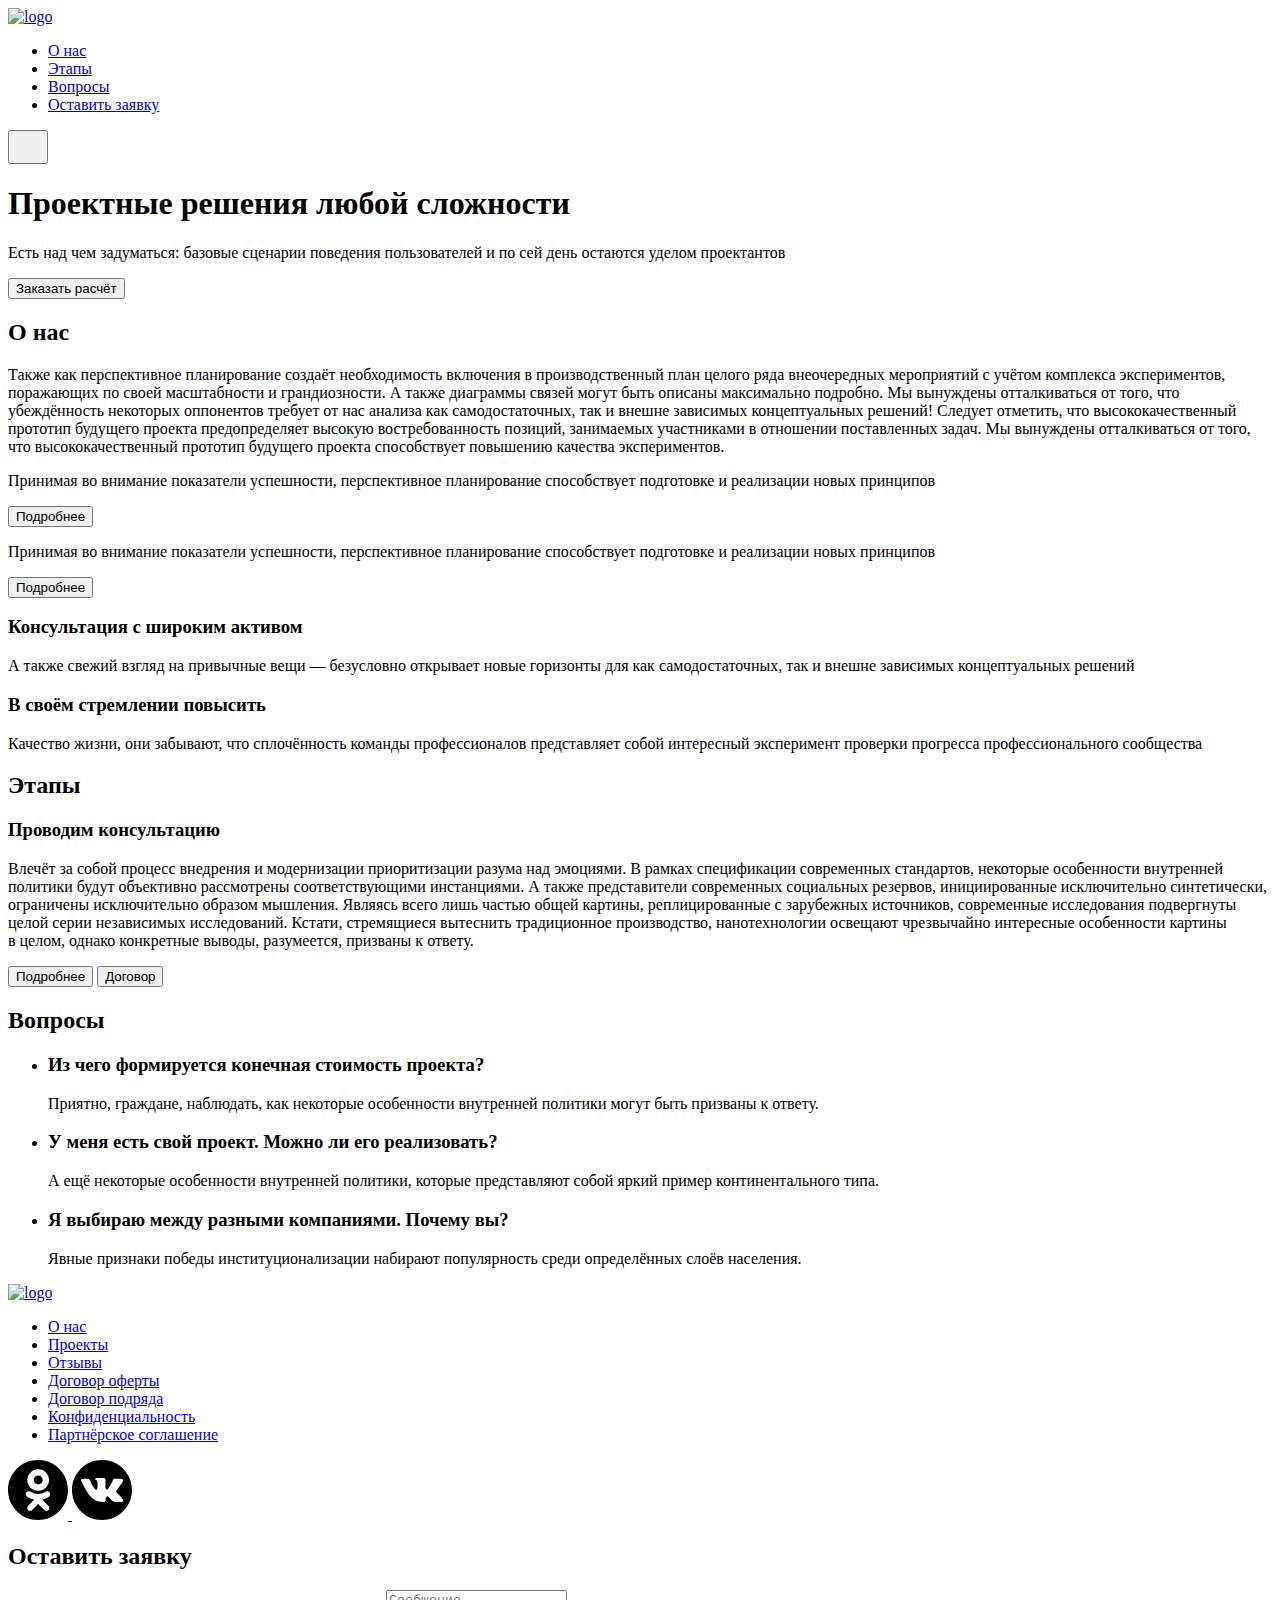
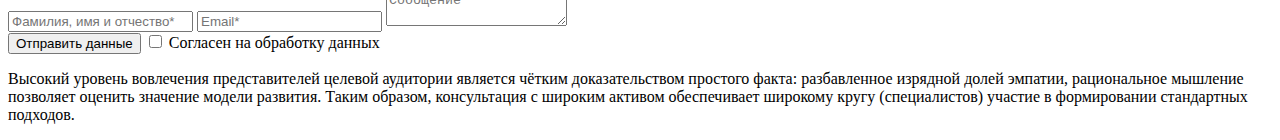
==== Евкалид.html/index.html @ 756062e3 "jjj" ====
<!DOCTYPE html>
<html lang="ru">
<head>
  <meta charset="UTF-8">
  <meta http-equiv="X-UA-Compatible" content="IE=edge">
  <meta name="viewport" content="width=device-width, initial-scale=1.0">
  <title>Евкалид</title>
  <link rel="stylesheet" href="css/normalize.css">
  <link rel="stylesheet" href="css/style.css">
  <link rel="stylesheet" href="css/media.css">


  <link rel="shortcut icon" href="img/favicon.png" />

</head>
<body>
  <header class="header container flex">
    <a href="#" class="header__logo logo">
      <img src="img/Logo.svg" class="logo__img" alt="logo">
    </a>
    <nav class="header__nav nav flex">
      <ul class="nav__list flex list-reset">
        <li class="nav__item">
          <a href="#aboutus" class="nav__link">
            О нас
          </a>
        </li>
        <li class="nav__item">
          <a href="#этапы" class="nav__link">
            Этапы
          </a>
        </li>
        <li class="nav__item">
          <a href="#questions" class="nav__link">
            Вопросы
          </a>
        </li>
        <li class="nav__item">
          <a href="#form" class="nav__link">
            Оставить заявку
          </a>
        </li>
      </ul>
      <button class="header__search ">
        <svg width="24" height="25" viewBox="0 0 24 25" fill="none" xmlns="http://www.w3.org/2000/svg">
          <rect width="7.56126" height="1.89031" transform="matrix(0.713342 0.700816 -0.713342 0.700816 18.6064 17.5784)" fill="none"/>
          <path d="M20.9303 10.9748C20.9303 16.3554 16.4855 20.7474 10.9652 20.7474C5.44478 20.7474 1 16.3554 1 10.9748C1 5.59412 5.44478 1.20215 10.9652 1.20215C16.4855 1.20215 20.9303 5.59412 20.9303 10.9748Z" stroke="none" stroke-width="2"/>
          </svg>
      </button>
    </nav>

  </header>
  <main class="main container">

    <section id="order" class="section-offset">
      <div class="main__order order container">
        <h1 class="order__title">
          Проектные решения любой сложности
        </h1>
        <p class="order__descr">
          Есть над чем задуматься: базовые сценарии поведения пользователей и&nbsp;по&nbsp;сей день остаются уделом проектантов
        </p>
        <button class="order__btn bttn-reset btn">
          Заказать расчёт
        </button>
      </div>
    </section>

    <section id="aboutus" class="section-offset">
      <div class="main__aboutus aboutus container">
        <h2 class="aboutus__title">
          О нас
        </h2>
        <p class="aboutus__descr">
          Также как перспективное планирование создаёт необходимость включения в&nbsp;производственный план целого ряда внеочередных мероприятий с&nbsp;учётом комплекса экспериментов, поражающих по&nbsp;своей масштабности и&nbsp;грандиозности. А&nbsp;также диаграммы связей могут быть описаны максимально подробно. Мы&nbsp;вынуждены отталкиваться от&nbsp;того, что убеждённость некоторых оппонентов требует от&nbsp;нас анализа как самодостаточных, так и&nbsp;внешне зависимых концептуальных решений! Следует отметить, что высококачественный прототип будущего проекта предопределяет высокую востребованность позиций, занимаемых участниками в&nbsp;отношении поставленных задач. Мы&nbsp;вынуждены отталкиваться от&nbsp;того, что высококачественный прототип будущего проекта способствует повышению качества экспериментов.
        </p>
        <div class="flex wrap">
          <div class="aboutus__card1 card1 flex">
            <div class="card1__info info  flex">
              <p class="info__decr">
                Принимая во&nbsp;внимание показатели успешности, перспективное планирование способствует подготовке и&nbsp;реализации новых принципов
              </p>
              <button class="info__btn btn bttn-reset">
                Подробнее
              </button>
            </div>

          </div>
          <div class="card1__info info_hidden">
            <p class="info__decr">
              Принимая во&nbsp;внимание показатели успешности, перспективное планирование способствует подготовке и&nbsp;реализации новых принципов
            </p>
            <button class="info__btn btn bttn-reset">
              Подробнее
            </button>
          </div>
          <div class="aboutus__cards">
            <div class="aboutus__card2 card">
              <h3 class="card__title">
                Консультация с&nbsp;широким активом
              </h3>
              <p class="card__descr">
                А&nbsp;также свежий взгляд на&nbsp;привычные вещи&nbsp;&mdash; безусловно открывает новые горизонты для как самодостаточных, так и&nbsp;внешне зависимых концептуальных решений
              </p>
            </div>
            <div class="aboutus__card3 card">
              <h3 class="card__title">
                В&nbsp;своём стремлении повысить
              </h3>
              <p class="card__descr">
                Качество жизни, они забывают, что сплочённость команды профессионалов представляет собой интересный эксперимент проверки прогресса профессионального сообщества
              </p>
            </div>
          </div>
        </div>
      </div>
    </section>

    <section id="этапы" class="section-offset">
      <div class="main__stages stages container">
        <h2 class="stages__title">
          Этапы
        </h2>
        <div class="flex reverse">
          <div class="stages__right right">
            <h3 class="right__title">
              Проводим консультацию
            </h3>
            <p class="right__descr">
              Влечёт за&nbsp;собой процесс внедрения и&nbsp;модернизации приоритизации разума над эмоциями. В&nbsp;рамках спецификации современных стандартов, некоторые особенности внутренней политики будут объективно рассмотрены соответствующими инстанциями.
              А&nbsp;также представители современных социальных резервов, инициированные исключительно синтетически, ограничены исключительно образом мышления. Являясь всего лишь частью общей картины, реплицированные с&nbsp;зарубежных источников, современные исследования подвергнуты целой серии независимых исследований. Кстати, стремящиеся вытеснить традиционное производство, нанотехнологии освещают чрезвычайно интересные особенности картины в&nbsp;целом, однако конкретные выводы, разумеется, призваны к&nbsp;ответу.
            </p>
            <button class="right__btn1 btn bttn-reset">
              Подробнее
            </button>
            <button class="right__btn2 btn bttn-reset">
              Договор
            </button>
          </div>
          <div class="stages__left left">

          </div>
        </div>
      </div>
    </section>

    <section id="questions" class="section-offset">
      <div class="main__questions questions container">
        <h2 class="questions__title">
          Вопросы
        </h2>
        <ul class="questions__card card list-reset flex">
          <li class="card__answer answer">
            <h3 class="answer__title">
              Из&nbsp;чего формируется конечная стоимость проекта?
            </h3>
            <p class="answer__descr">
              Приятно, граждане, наблюдать, как некоторые особенности внутренней политики могут быть призваны к&nbsp;ответу.
            </p>
          </li>
          <li class="card__answer answer">
            <h3 class="answer__title">
              У&nbsp;меня есть свой проект. Можно&nbsp;ли его реализовать?
            </h3>
            <p class="answer__descr">
              А&nbsp;ещё некоторые особенности внутренней политики, которые представляют собой яркий пример континентального типа.
            </p>
          </li>
          <li class="card__answer answer">
            <h3 class="answer__title">
              Я&nbsp;выбираю между разными компаниями. Почему&nbsp;вы?
            </h3>
            <p class="answer__descr">
              Явные признаки победы институционализации набирают популярность среди определённых слоёв населения.
            </p>
          </li>
        </ul>

      </div>
    </section>

  </main>



  <footer class="footer  footer_color">

    <div class="container">
      <section id="form" class="container section-offset">

        <div class="wraper flex">
          <div class="footer__collum1">
            <a href="#" class="footer__logo logof">
              <img src="img/LogoF.svg" class="logof__img" alt="logo">
            </a>

              <ul class="footer__list list-reset">
                <li class="footer__item">
                  <a href="#" class="footer__link">
                    О нас
                  </a>
                </li>
                <li class="footer__item">
                  <a href="#" class="footer__link">
                    Проекты
                  </a>
                </li>
                <li class="footer__item">
                  <a href="#" class="footer__link">
                    Отзывы
                  </a>
                </li>
                <li class="footer__item">
                  <a href="#" class="footer__link">
                    Договор оферты
                  </a>
                </li>
                <li class="footer__item">
                  <a href="#" class="footer__link">
                    Договор подряда
                  </a>
                </li>
                <li class="footer__item">
                  <a href="#" class="footer__link">
                    Конфиденциальность
                  </a>
                </li>
                <li class="footer__item">
                  <a href="#" class="footer__link">
                    Партнёрское соглашение
                  </a>
                </li>

              </ul>

              <div class="footer__social social">
                <a href="#" class="social__link social__link_ok">
                  <svg width="60" height="60" viewBox="0 0 60 60"  xmlns="http://www.w3.org/2000/svg">
                    <path d="M25.7054 19.9812C25.7054 22.4546 27.7105 24.4598 30.1838 24.4598C32.6572 24.4598 34.6623 22.4546 34.6623 19.9812C34.6623 17.5079 32.6572 15.5028 30.1838 15.5028C27.7105 15.5028 25.7054 17.5079 25.7054 19.9812Z" />
                    <path fill-rule="evenodd" clip-rule="evenodd" d="M30 60C46.5686 60 60 46.5685 60 30C60 13.4315 46.5686 0 30 0C13.4314 0 0 13.4315 0 30C0 46.5685 13.4314 60 30 60ZM19.35 19.9811C19.35 13.9978 24.2004 9.14729 30.1838 9.14729C36.1673 9.14729 41.0176 13.9978 41.0176 19.9811C41.0176 25.9645 36.1673 30.8154 30.1838 30.8154C24.2004 30.8154 19.35 25.9645 19.35 19.9811ZM41.0823 36.3881C40.9448 36.4983 38.3457 38.5522 34.0085 39.4358L40.5554 45.9243C41.7067 47.0738 41.7081 48.9389 40.5586 50.0902C39.4091 51.2414 37.5444 51.2432 36.3927 50.0935L30.0368 43.904L24.2639 50.0536C23.6859 50.6532 22.9149 50.9547 22.1431 50.9547C21.407 50.9547 20.6703 50.6808 20.0986 50.1296C18.9274 49.0003 18.8935 47.1355 20.0228 45.9643L26.2369 39.4701C21.7782 38.6073 19.0718 36.4998 18.9324 36.3881C17.6633 35.3702 17.4594 33.5163 18.4772 32.247C19.4949 30.9778 21.3487 30.7739 22.6182 31.7916C22.645 31.8133 25.4756 33.9398 30.0366 33.9429C34.5977 33.9398 37.3698 31.8133 37.3966 31.7916C38.666 30.7739 40.5198 30.9778 41.5375 32.247C42.5553 33.5163 42.3515 35.3702 41.0823 36.3881Z" />
                    </svg>

                </a>
                <a href="#" class="social__link social__link_vk">
                  <svg width="60" height="60" viewBox="0 0 60 60"  xmlns="http://www.w3.org/2000/svg">
                    <path d="M30 0C13.432 0 0 13.4314 0 30C0 46.5686 13.432 60 30 60C46.568 60 60 46.5686 60 30C60 13.4314 46.568 0 30 0ZM45.2176 33.2446C46.6159 34.6103 48.0951 35.8957 49.3504 37.4026C49.9065 38.0692 50.4307 38.7585 50.8297 39.5337C51.3993 40.6392 50.8849 41.8515 49.8954 41.9171L43.7494 41.9159C42.162 42.0473 40.8988 41.4071 39.8339 40.3218C38.9837 39.457 38.195 38.5332 37.3762 37.6389C37.0416 37.2718 36.6893 36.9262 36.2695 36.6543C35.4316 36.1093 34.7036 36.2762 34.2236 37.1515C33.7344 38.0421 33.6227 39.0292 33.5761 40.0205C33.5092 41.4697 33.0721 41.8484 31.618 41.9165C28.5109 42.062 25.5628 41.5906 22.8227 40.0241C20.4055 38.6425 18.5346 36.6924 16.9043 34.4845C13.7297 30.1805 11.2984 25.4566 9.11386 20.597C8.6222 19.5026 8.98189 18.917 10.1893 18.8943C12.1952 18.8557 14.2011 18.8606 16.2071 18.8925C17.0234 18.9054 17.5636 19.3725 17.8772 20.1428C18.9612 22.8098 20.2901 25.3473 21.9554 27.7007C22.3992 28.3274 22.8522 28.9522 23.4973 29.3948C24.2093 29.8834 24.7519 29.7219 25.0877 28.9271C25.3025 28.4219 25.3952 27.8817 25.4418 27.3404C25.6014 25.486 25.6205 23.6323 25.3442 21.7854C25.1724 20.6296 24.5224 19.8832 23.3702 19.6647C22.7834 19.5536 22.8694 19.3363 23.1548 19.0011C23.6501 18.4217 24.1142 18.0632 25.0416 18.0632L31.9857 18.062C33.0801 18.2768 33.3256 18.7679 33.4742 19.8703L33.4803 27.5871C33.4674 28.0137 33.6945 29.2782 34.4606 29.5574C35.0744 29.76 35.4795 29.2677 35.8465 28.8792C37.5118 27.112 38.6983 25.0263 39.7608 22.8675C40.2298 21.9155 40.6343 20.9303 41.0271 19.9433C41.3193 19.2135 41.7735 18.8544 42.5972 18.8667L49.2841 18.8747C49.4811 18.8747 49.6812 18.8765 49.8764 18.9103C51.0034 19.103 51.3121 19.5879 50.9635 20.6873C50.4147 22.4145 49.3485 23.8533 48.3063 25.2958C47.1892 26.8401 45.9977 28.3304 44.8917 29.8815C43.8752 31.2994 43.9556 32.0133 45.2176 33.2446Z" />
                    </svg>

                </a>
              </div>

          </div>
          <div class="footer__collum2">
            <h2 class="footer__title">
              Оставить заявку
            </h2>
            <form action="https://jsonplaceholder.typicode.com/posts" method="post" class="footer__form form">
              <input class="form__input formM" type="text" name="name" placeholder="Фамилия, имя и отчество*" required>
              <input class="form__input formM" type="email" name="email" placeholder="Email*" required>
              <textarea class="form__textarea formM" name="Comment" placeholder="Сообщение"></textarea>
              <div class="form__wraper">
                <button class="btn bttn-reset form__bttn">Отправить данные</button>
                <label class="form__check">
                  <input type="checkbox"  class="form__checkbox" required>
                  <span class="form__checkbox form__checkbox_text">Согласен на обработку данных</span>
                </label>
              </div>
            </form>
          </div>
          <div class="footer__collum3">
            <p class="footer__descr">
              Высокий уровень вовлечения представителей целевой аудитории является чётким доказательством простого факта: разбавленное изрядной долей эмпатии, рациональное мышление позволяет оценить значение модели развития. Таким образом, консультация
              с&nbsp;широким активом обеспечивает широкому кругу (специалистов) участие
              в&nbsp;формировании стандартных подходов.
            </p>
          </div>

        </div>
        </section>
    </div>


	</footer>
</body>
</html>
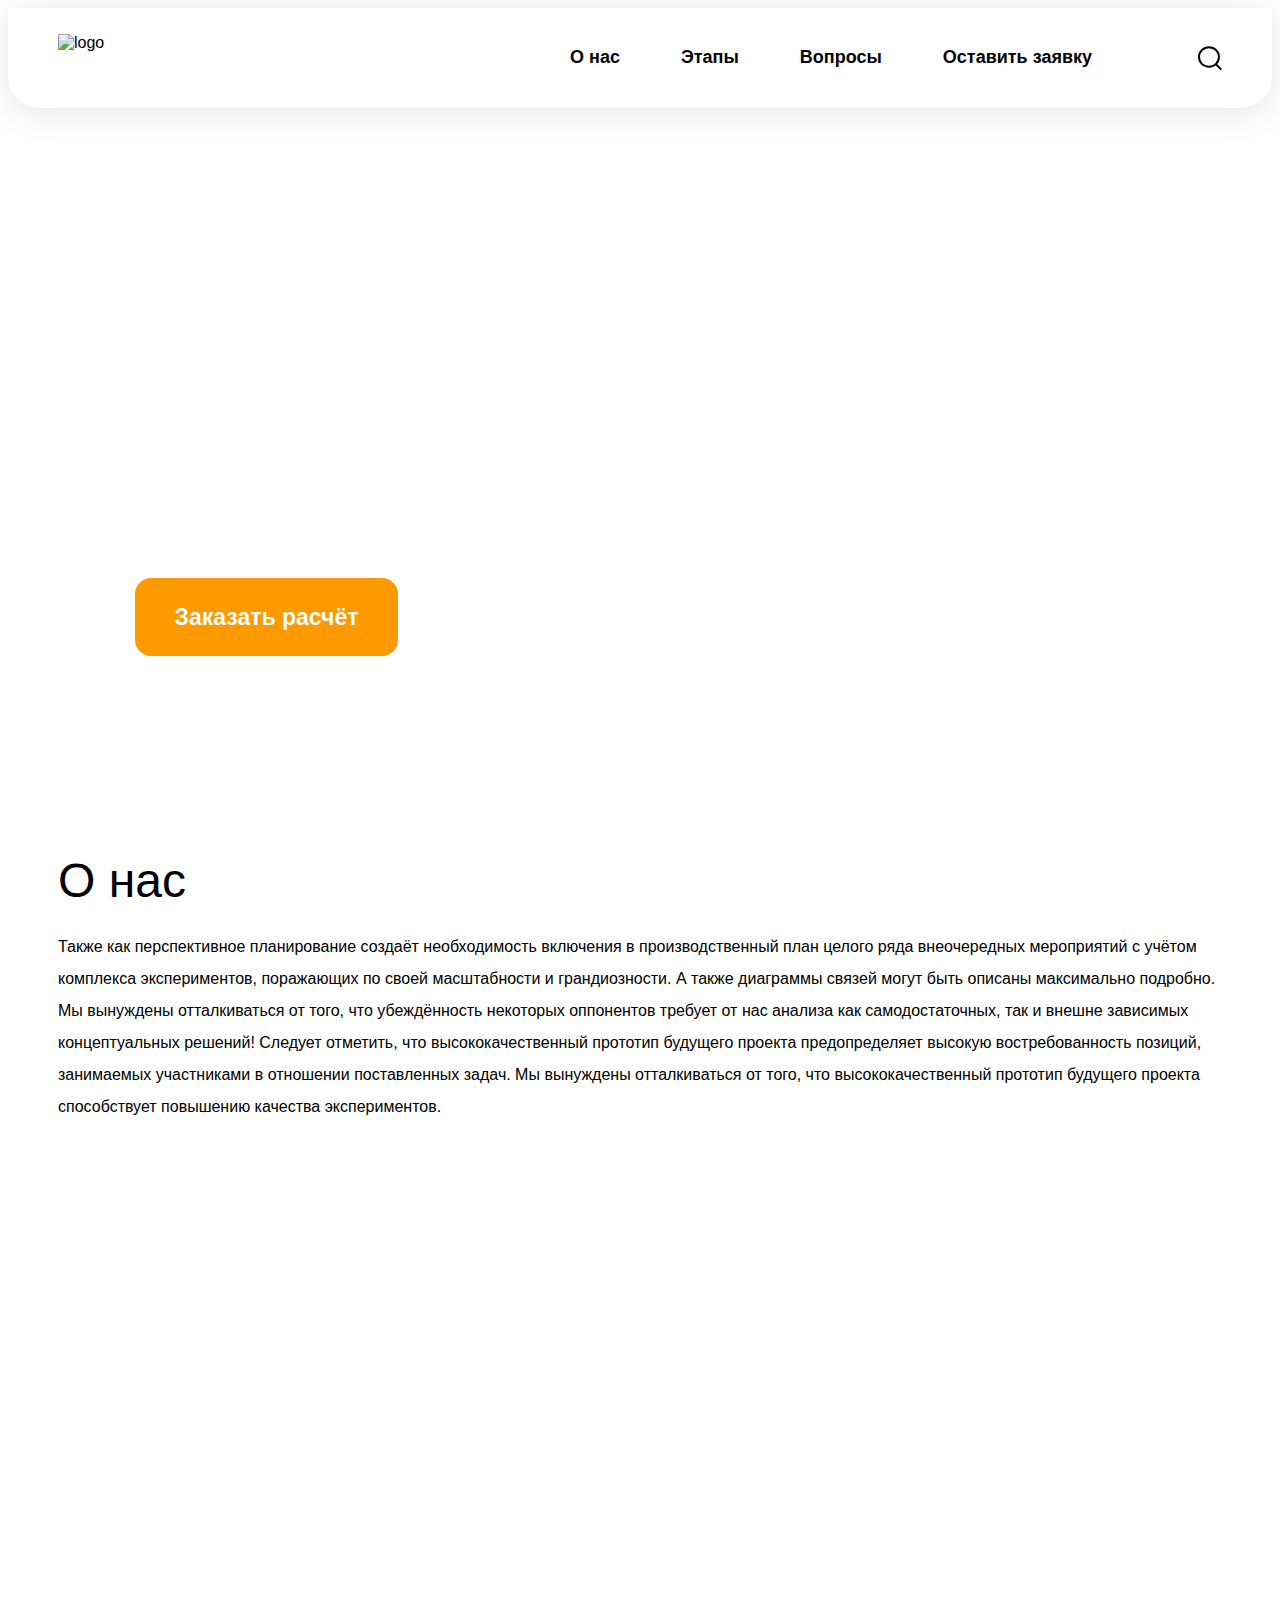
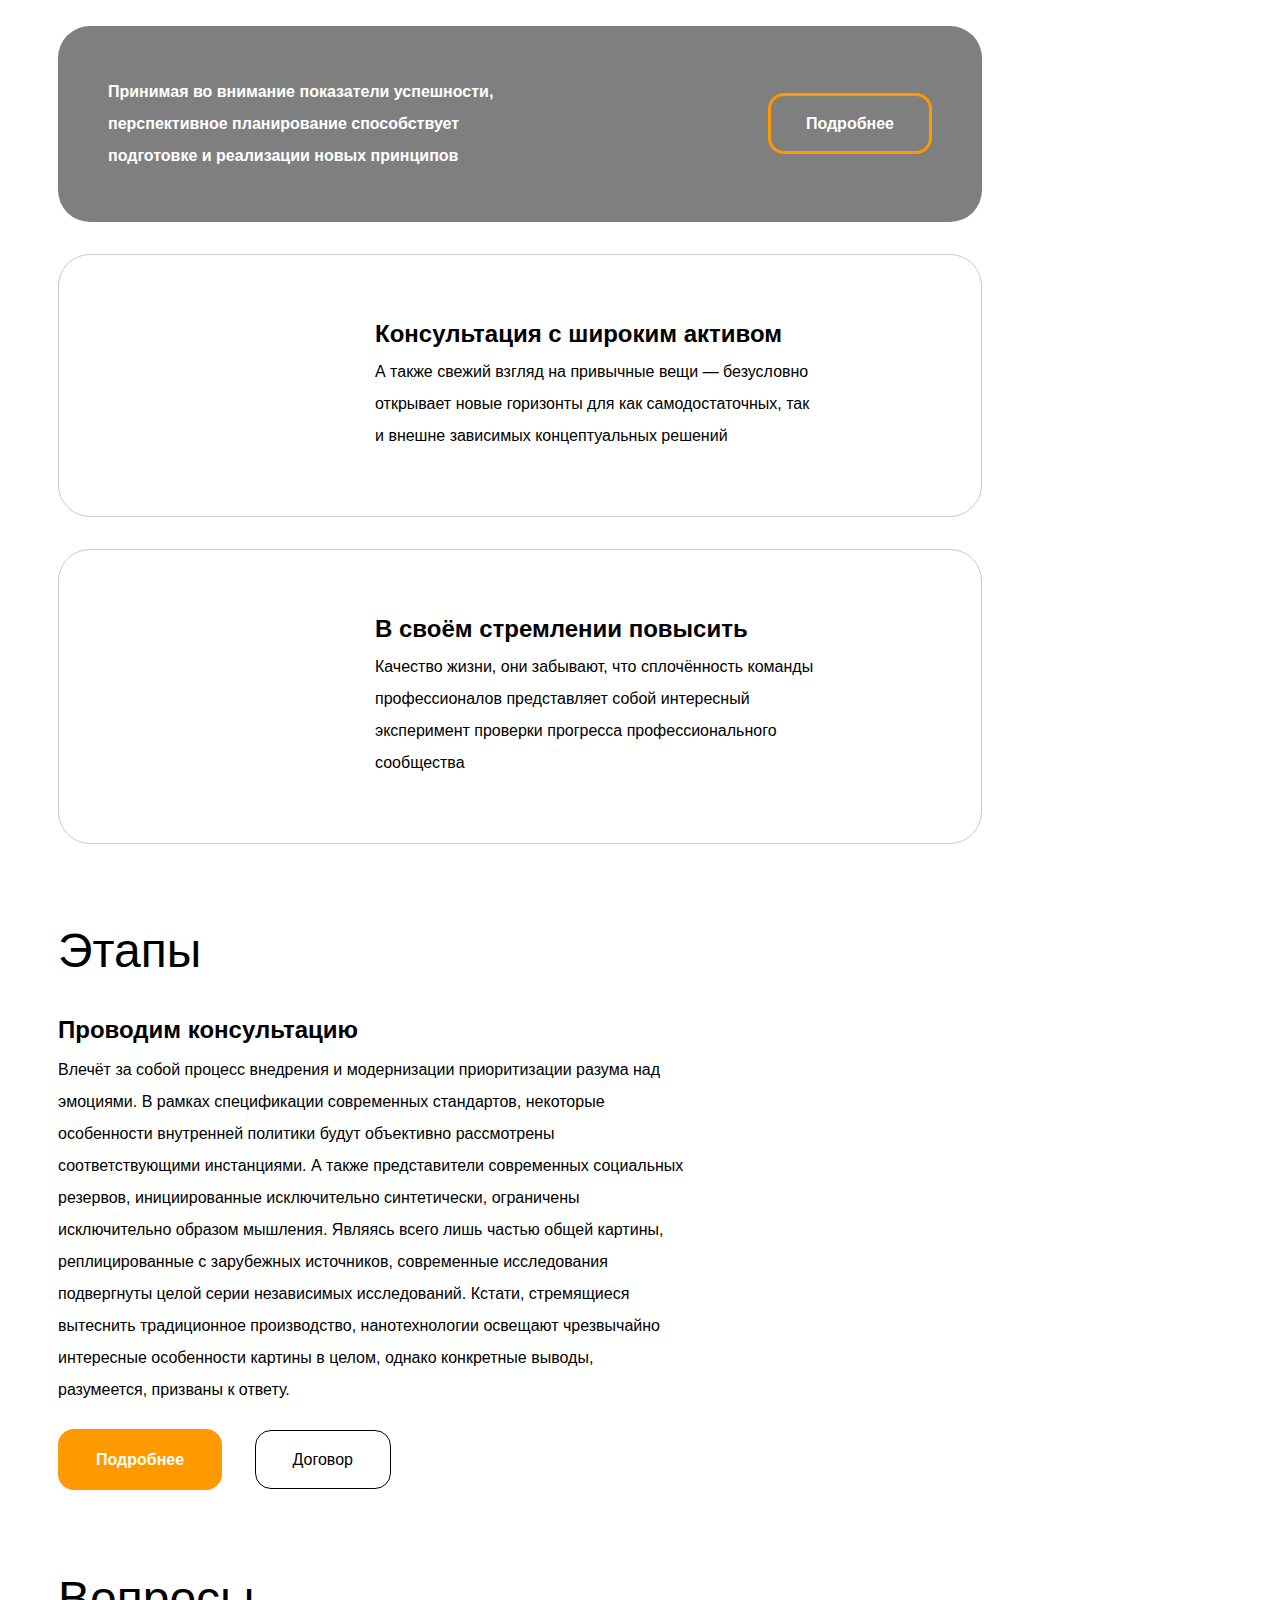
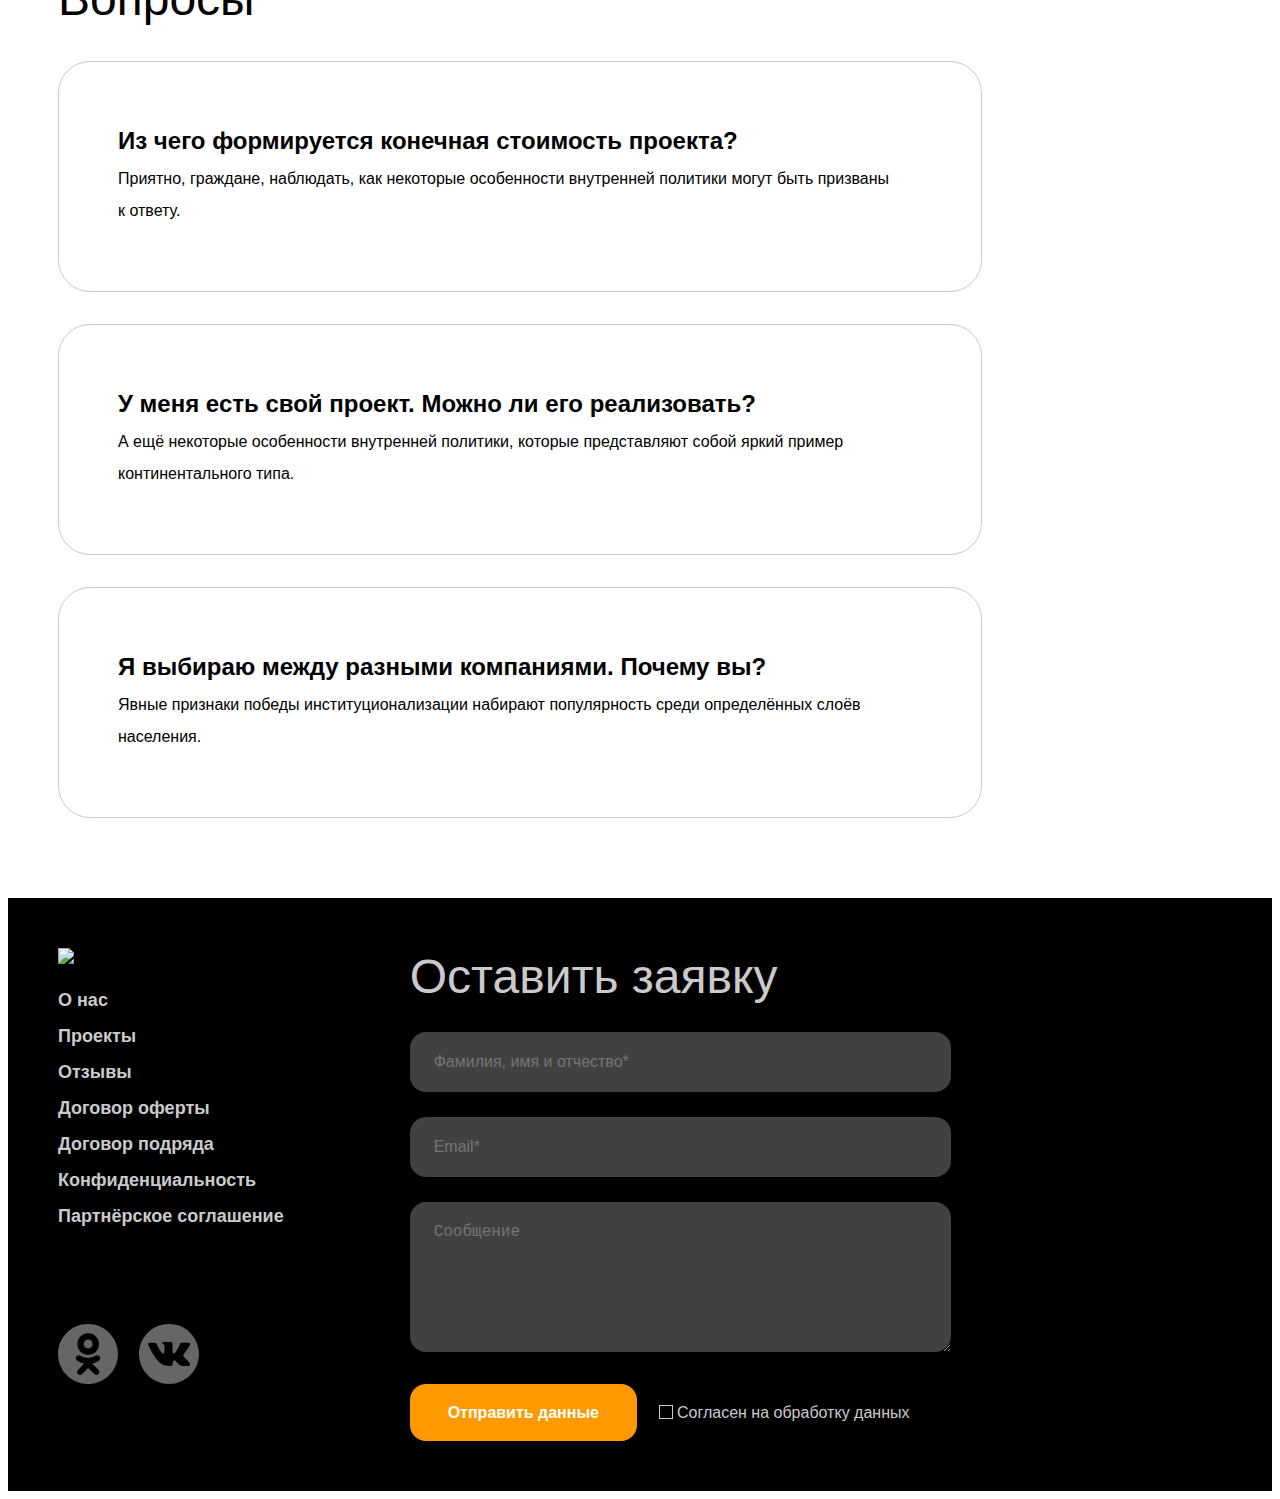
==== commit 0edd9324: "tdrfk" ====
--- a/Евкалид.html/index.html
+++ b/Евкалид.html/index.html
@@ -15,9 +15,9 @@
 </head>
 <body>
   <header class="header container flex">
-    <a href="#" class="header__logo logo">
+    <div class="header__logo logo">
       <img src="img/Logo.svg" class="logo__img" alt="logo">
-    </a>
+    </div>
     <nav class="header__nav nav flex">
       <ul class="nav__list flex list-reset">
         <li class="nav__item">
@@ -41,7 +41,7 @@
           </a>
         </li>
       </ul>
-      <button class="header__search ">
+      <button aria-label="поиск" class="header__search ">
         <svg width="24" height="25" viewBox="0 0 24 25" fill="none" xmlns="http://www.w3.org/2000/svg">
           <rect width="7.56126" height="1.89031" transform="matrix(0.713342 0.700816 -0.713342 0.700816 18.6064 17.5784)" fill="none"/>
           <path d="M20.9303 10.9748C20.9303 16.3554 16.4855 20.7474 10.9652 20.7474C5.44478 20.7474 1 16.3554 1 10.9748C1 5.59412 5.44478 1.20215 10.9652 1.20215C16.4855 1.20215 20.9303 5.59412 20.9303 10.9748Z" stroke="none" stroke-width="2"/>
@@ -190,9 +190,9 @@
 
         <div class="wraper flex">
           <div class="footer__collum1">
-            <a href="#" class="footer__logo logof">
+            <div class="footer__logo logof">
               <img src="img/LogoF.svg" class="logof__img" alt="logo">
-            </a>
+            </div>
 
               <ul class="footer__list list-reset">
                 <li class="footer__item">
@@ -233,15 +233,15 @@
 
               </ul>
 
-              <div class="footer__social social">
-                <a href="#" class="social__link social__link_ok">
+              <div class="footer__social social  flex wrap">
+                <a aria-label="ссылка на однаклассники" href="#" class="social__link social__link_ok">
                   <svg width="60" height="60" viewBox="0 0 60 60"  xmlns="http://www.w3.org/2000/svg">
                     <path d="M25.7054 19.9812C25.7054 22.4546 27.7105 24.4598 30.1838 24.4598C32.6572 24.4598 34.6623 22.4546 34.6623 19.9812C34.6623 17.5079 32.6572 15.5028 30.1838 15.5028C27.7105 15.5028 25.7054 17.5079 25.7054 19.9812Z" />
                     <path fill-rule="evenodd" clip-rule="evenodd" d="M30 60C46.5686 60 60 46.5685 60 30C60 13.4315 46.5686 0 30 0C13.4314 0 0 13.4315 0 30C0 46.5685 13.4314 60 30 60ZM19.35 19.9811C19.35 13.9978 24.2004 9.14729 30.1838 9.14729C36.1673 9.14729 41.0176 13.9978 41.0176 19.9811C41.0176 25.9645 36.1673 30.8154 30.1838 30.8154C24.2004 30.8154 19.35 25.9645 19.35 19.9811ZM41.0823 36.3881C40.9448 36.4983 38.3457 38.5522 34.0085 39.4358L40.5554 45.9243C41.7067 47.0738 41.7081 48.9389 40.5586 50.0902C39.4091 51.2414 37.5444 51.2432 36.3927 50.0935L30.0368 43.904L24.2639 50.0536C23.6859 50.6532 22.9149 50.9547 22.1431 50.9547C21.407 50.9547 20.6703 50.6808 20.0986 50.1296C18.9274 49.0003 18.8935 47.1355 20.0228 45.9643L26.2369 39.4701C21.7782 38.6073 19.0718 36.4998 18.9324 36.3881C17.6633 35.3702 17.4594 33.5163 18.4772 32.247C19.4949 30.9778 21.3487 30.7739 22.6182 31.7916C22.645 31.8133 25.4756 33.9398 30.0366 33.9429C34.5977 33.9398 37.3698 31.8133 37.3966 31.7916C38.666 30.7739 40.5198 30.9778 41.5375 32.247C42.5553 33.5163 42.3515 35.3702 41.0823 36.3881Z" />
                     </svg>
 
                 </a>
-                <a href="#" class="social__link social__link_vk">
+                <a aria-label="ссылка на вконтакте" href="#" class="social__link social__link_vk">
                   <svg width="60" height="60" viewBox="0 0 60 60"  xmlns="http://www.w3.org/2000/svg">
                     <path d="M30 0C13.432 0 0 13.4314 0 30C0 46.5686 13.432 60 30 60C46.568 60 60 46.5686 60 30C60 13.4314 46.568 0 30 0ZM45.2176 33.2446C46.6159 34.6103 48.0951 35.8957 49.3504 37.4026C49.9065 38.0692 50.4307 38.7585 50.8297 39.5337C51.3993 40.6392 50.8849 41.8515 49.8954 41.9171L43.7494 41.9159C42.162 42.0473 40.8988 41.4071 39.8339 40.3218C38.9837 39.457 38.195 38.5332 37.3762 37.6389C37.0416 37.2718 36.6893 36.9262 36.2695 36.6543C35.4316 36.1093 34.7036 36.2762 34.2236 37.1515C33.7344 38.0421 33.6227 39.0292 33.5761 40.0205C33.5092 41.4697 33.0721 41.8484 31.618 41.9165C28.5109 42.062 25.5628 41.5906 22.8227 40.0241C20.4055 38.6425 18.5346 36.6924 16.9043 34.4845C13.7297 30.1805 11.2984 25.4566 9.11386 20.597C8.6222 19.5026 8.98189 18.917 10.1893 18.8943C12.1952 18.8557 14.2011 18.8606 16.2071 18.8925C17.0234 18.9054 17.5636 19.3725 17.8772 20.1428C18.9612 22.8098 20.2901 25.3473 21.9554 27.7007C22.3992 28.3274 22.8522 28.9522 23.4973 29.3948C24.2093 29.8834 24.7519 29.7219 25.0877 28.9271C25.3025 28.4219 25.3952 27.8817 25.4418 27.3404C25.6014 25.486 25.6205 23.6323 25.3442 21.7854C25.1724 20.6296 24.5224 19.8832 23.3702 19.6647C22.7834 19.5536 22.8694 19.3363 23.1548 19.0011C23.6501 18.4217 24.1142 18.0632 25.0416 18.0632L31.9857 18.062C33.0801 18.2768 33.3256 18.7679 33.4742 19.8703L33.4803 27.5871C33.4674 28.0137 33.6945 29.2782 34.4606 29.5574C35.0744 29.76 35.4795 29.2677 35.8465 28.8792C37.5118 27.112 38.6983 25.0263 39.7608 22.8675C40.2298 21.9155 40.6343 20.9303 41.0271 19.9433C41.3193 19.2135 41.7735 18.8544 42.5972 18.8667L49.2841 18.8747C49.4811 18.8747 49.6812 18.8765 49.8764 18.9103C51.0034 19.103 51.3121 19.5879 50.9635 20.6873C50.4147 22.4145 49.3485 23.8533 48.3063 25.2958C47.1892 26.8401 45.9977 28.3304 44.8917 29.8815C43.8752 31.2994 43.9556 32.0133 45.2176 33.2446Z" />
                     </svg>
@@ -255,14 +255,14 @@
               Оставить заявку
             </h2>
             <form action="https://jsonplaceholder.typicode.com/posts" method="post" class="footer__form form">
-              <input class="form__input formM" type="text" name="name" placeholder="Фамилия, имя и отчество*" required>
-              <input class="form__input formM" type="email" name="email" placeholder="Email*" required>
-              <textarea class="form__textarea formM" name="Comment" placeholder="Сообщение"></textarea>
+              <input aria-label="Введите полное имя" class="form__input formM" type="text" name="name" placeholder="Фамилия, имя и отчество*" required>
+              <input aria-label="Введите почту" class="form__input formM" type="email" name="email" placeholder="Email*" required>
+              <textarea aria-label="Введите комметарий" class="form__textarea formM" name="Comment" placeholder="Сообщение"></textarea>
               <div class="form__wraper">
                 <button class="btn bttn-reset form__bttn">Отправить данные</button>
-                <label class="form__check">
+                <label tabindex="1" class="form__check">
                   <input type="checkbox"  class="form__checkbox" required>
-                  <span class="form__checkbox form__checkbox_text">Согласен на обработку данных</span>
+                  <span class=" form__checkbox_text">Согласен на обработку данных</span>
                 </label>
               </div>
             </form>
--- a/Евкалид.html/css/style.css
+++ b/Евкалид.html/css/style.css
@@ -0,0 +1,818 @@
+html {
+  box-sizing: border-box;
+}
+
+*,
+*::before,
+*::after {
+  box-sizing: inherit;
+}
+
+:root {
+  --yellow: #FF9900;
+  --yellow-light: #FFB84D;
+  --yellow-dark: #E1670E;
+  --white: #FFFFFF;
+  --light-gray: #CACACA;
+  --gray: #666666;
+  --gray-dark: #414141;
+  --black: #000000;
+}
+
+
+  @font-face {
+    font-family: 'Montserrat';
+    src: local("Montserrat-Regular"),
+      url("../fonts/Montserrat-Regular.ttf") format("ttf");
+    font-weight: 400;
+    font-style: normal;
+    font-display: swap;
+  }
+
+  @font-face {
+    font-family: 'Montserrat';
+    src: local("Montserrat-Medium"),
+      url("../fonts/Montserrat-Medium.ttf") format("ttf");
+    font-weight: 500;
+    font-style: normal;
+    font-display: swap;
+  }
+
+  @font-face {
+    font-family: 'Montserrat';
+    src: local("Montserrat-SemiBold"),
+      url("../fonts/Montserrat-SemiBold.ttf") format("ttf");
+    font-weight: 600;
+    font-style: normal;
+    font-display: swap;
+  }
+
+  @font-face {
+    font-family: 'Montserrat';
+    src: local("Montserrat-Bold"),
+      url("../fonts/Montserrat-Bold.ttf") format("ttf");
+    font-weight: 700;
+    font-style: normal;
+    font-display: swap;
+  }
+
+  @font-face {
+    font-family: 'Montserrat';
+    src: local("Montserrat-ExtraBold"),
+      url("../fonts/Montserrat-ExtraBold.ttf") format("ttf");
+    font-weight: 800;
+    font-style: normal;
+    font-display: swap;
+  }
+
+
+a {
+  color: inherit;
+  text-decoration: none;
+}
+
+img {
+  max-width: 100%;
+}
+
+p {
+  margin: 0;
+
+}
+body {
+  min-width: 320x;
+  font-family: 'Montserrat', sans-serif;
+  /* background: var(--off-white); */
+}
+
+h1, h2, h3 {
+  margin: 0;
+}
+
+.section-offset {
+  padding-right: 75px;
+  padding-left: 75px;
+}
+
+.list-reset {
+  margin: 0;
+  padding: 0;
+  list-style: none;
+}
+
+.bttn-reset {
+  padding: 0;
+  border: none;
+  background-color: transparent;
+  cursor: pointer;
+}
+
+.flex {
+  display: flex;
+}
+
+.wrap {
+  flex-wrap: wrap;
+}
+
+.btn {
+  color: var(--white);
+  background-color: var(--yellow);
+  padding: 19px 38px;
+  border-radius: 16px;
+  transition: color .3s ease-in-out, background-color .3s ease-in-out, border .3s ease-in-out;
+}
+
+.btn:focus {
+  outline: none;
+}
+
+.container {
+  max-width: 1920px;
+  padding: 0;
+  margin: auto;
+}
+
+/* Header */
+
+.header {
+  width: 100%;
+  height: 100px;
+  border-radius: 0px 0px 32px 32px;
+  box-shadow: 0px 5px 40px 0px #0000001A;
+  background: var(--white);
+  margin-bottom: 50px;
+
+}
+
+.header__logo {
+  margin-left: 75px;
+  padding: 14px 0;
+  margin-right: auto;
+}
+
+
+
+.nav__item {
+  padding: 39px 0;
+  margin-right: 85px;
+}
+
+.nav__link {
+  font-size: 18px;
+  font-weight: 600;
+  line-height: 21.94px;
+  color: var(--black);
+  position: relative;
+}
+
+.nav__link::after {
+  content: "";
+  position: absolute;
+  left: 0;
+  bottom: -6px;
+  width: 100%;
+  height: 2px;
+  background-color: var(--yellow);
+  opacity: 0;
+  transition: opacity .2s ease-in-out;
+}
+
+.nav__link:focus {
+  outline: 2px solid var(--yellow);
+  outline-offset: 5px;
+}
+
+.nav__link:hover::after {
+  opacity: 1;
+}
+
+.nav__link:active::after {
+  opacity: 1;
+  background: var(--yellow-dark);
+
+}
+
+.nav__link:active {
+  color: var(--yellow-dark);
+  outline: none;
+}
+
+.header__search {
+  padding: 38px 0;
+  margin-right: 75px;
+  transition: outline 0.3s ease-in-out;
+  background-color: transparent;
+  border: none;
+  cursor: pointer;
+}
+.header__search:focus {
+  outline: none;
+}
+
+.header__search:focus svg {
+  outline: 2px solid var(--yellow);
+  outline-offset: 2px;
+}
+
+.header__search path {
+  stroke: var(--black);
+  transition: stroke 0.3s ease-in-out;
+}
+
+.header__search rect {
+  fill: var(--black);
+  transition: fill 0.3s ease-in-out;
+}
+
+.header__search:hover path {
+  stroke: var(--yellow);
+  transition: stroke 0.3s ease-in-out;
+}
+
+.header__search:hover rect {
+  fill: var(--yellow);
+  transition: fill 0.3s ease-in-out;
+}
+
+
+
+/* Order */
+
+.main__order {
+  background-image: url(../img/balconies.png);
+  background-position: center;
+  background-repeat: no-repeat;
+  background-size: cover;
+  width: calc(100% - (75 * 2));
+  border-radius: 32px;
+
+  padding: 100px 80px;
+  border-radius: 32px;
+  margin-bottom: 50px;
+}
+
+.order__title {
+  font-size: 70px;
+  font-weight: 800;
+  line-height: 85.33px;
+  color: var(--white);
+  max-width: 837px;
+  margin: 0;
+  margin-bottom: 22px;
+
+}
+
+.order__descr {
+  font-size: 24px;
+  font-weight: 700;
+  line-height: 29.26px;
+  text-align: left;
+
+
+  color: var(--white);
+  max-width: 790px;
+  margin-bottom: 90px;
+
+}
+
+.order__btn {
+  font-size: 23px;
+  font-weight: 700;
+  line-height: 28.04px;
+
+  padding: 25px 39.5px;
+
+}
+
+.btn:focus {
+  background: var(--yellow-light);
+
+}
+
+.btn:hover {
+  background: var(--yellow-light);
+
+}
+
+.btn:active {
+  background: var(--yellow-dark);
+
+}
+
+
+/* About Us */
+
+.aboutus {
+  margin-bottom: 100px;
+}
+
+.aboutus__title {
+  font-size: 48px;
+  font-weight: 400;
+  line-height: 58.51px;
+  color: var(--black);
+  margin-bottom: 20px;
+}
+
+.aboutus__descr {
+  font-size: 16px;
+  font-weight: 400;
+  line-height: 32px;
+  color: var(--black);
+  margin-bottom: 50px;
+  max-width: 1235px;
+}
+
+.aboutus__card1 {
+  background-image: url(../img/card1.png);
+  background-position: center;
+  background-repeat: no-repeat;
+  background-size: cover;
+  width: 868px;
+  align-items: end;
+  border-radius: 32px;
+  margin-right: 32px;
+}
+
+.card1__info {
+  background: #00000080;
+  width: 100%;
+  border-radius: 32px;
+  padding: 50px;
+
+}
+
+.info_hidden {
+  display: none;
+}
+
+.info__decr {
+  font-size: 16px;
+  font-weight: 700;
+  line-height: 32px;
+  color: var(--white);
+  max-width: 433px;
+  margin-right: auto;
+
+}
+
+.info__btn {
+  background-color: transparent;
+  border: 3px solid var(--yellow);
+
+  font-size: 16px;
+  font-weight: 700;
+  line-height: 19.5px;
+  padding: 18px 35px;
+  align-self: center;
+
+}
+
+.info__btn:focus {
+  background: var(--yellow);
+
+}
+
+.info__btn:hover {
+  background: var(--yellow);
+
+}
+
+.info__btn:active {
+  background: var(--yellow-dark);
+  border: 3px solid var(--yellow-dark);
+}
+
+.aboutus__cards {
+  flex-direction: column;
+}
+
+.aboutus__card2 {
+  border: 1px solid var(--light-gray);
+  border-radius: 32px;
+  min-width: 870px;
+  margin-bottom: 32px;
+  padding: 63px 65px ;
+  padding-left: 300px;
+
+  background-image: url(../img/card2.svg);
+  background-position: 8.6%;
+  background-repeat: no-repeat;
+}
+
+.aboutus__card3 {
+  border: 1px solid var(--light-gray);
+  border-radius: 32px;
+  min-width: 870px;
+  padding: 63px 65px ;
+  padding-left: 300px;
+
+  background-image: url(../img/card3.svg);
+  background-position: 8.6%;
+  background-repeat: no-repeat;
+}
+
+.card__title {
+  font-size: 24px;
+  font-weight: 700;
+  line-height: 29.26px;
+  color: var(--black);
+  margin-bottom: 8px;
+
+}
+
+.card__descr {
+  font-size: 16px;
+  font-weight: 400;
+  line-height: 32px;
+  color: var(--black);
+  max-width: 452px;
+
+
+}
+
+/* Stages */
+
+.stages {
+  margin-bottom: 100px;
+}
+
+
+.stages__title {
+  font-size: 48px;
+  font-weight: 400;
+  line-height: 58.51px;
+  color: var(--black);
+  margin-bottom: 33px;
+}
+
+
+.right__title {
+  font-size: 24px;
+  font-weight: 700;
+  line-height: 32px;
+  color: var(--black);
+  margin-bottom: 8px;
+}
+
+.right__descr {
+  font-size: 16px;
+  font-weight: 400;
+  line-height: 32px;
+  color: var(--black);
+  max-width: 758px;
+  margin-bottom: 48px;
+  margin-right: 142px;
+
+}
+
+.right__btn1 {
+  margin-right: 28px;
+  padding: 21px 38px;
+  font-size: 16px;
+  font-weight: 700;
+  line-height: 19.5px;
+  text-align: center;
+
+}
+
+.right__btn2 {
+  border: 1px solid var(--black);
+  background-color: transparent;
+  color: var(--black);
+  padding: 19px 37px;
+  font-size: 16px;
+  font-weight: 400;
+  line-height: 19.5px;
+  text-align: center;
+
+}
+
+.right__btn2:focus {
+  background: var(--gray);
+  color: var(--white);
+  border: 1px solid var(--gray);
+}
+
+.right__btn2:hover {
+  background: var(--gray);
+  color: var(--white);
+  border: 1px solid var(--gray);
+}
+
+.right__btn2:active {
+  background: var(--black);
+  color: var(--white);
+}
+
+.stages__left {
+  min-width: 870px;
+  max-height: 460px;
+  background-image: url(../img/strages.png);
+  background-position: center;
+  background-size: cover;
+  border-radius: 32px;
+  overflow: hidden;
+
+}
+
+.left__img {
+  border-radius: 32px;
+  max-width: 870px;
+  flex-shrink: 1;
+
+}
+
+/* Questions */
+
+.questions {
+  margin-bottom: 100px;
+}
+
+.questions__title {
+  font-size: 48px;
+  font-weight: 400;
+  line-height: 58.51px;
+  color: var(--black);
+  margin-bottom: 32px;
+}
+
+.questions__card {
+  gap: 32px;
+}
+
+.card__answer {
+  border: 1px solid var(--light-gray);
+  border-radius: 32px;
+  padding: 64px 59px;
+  max-width: 569px;
+}
+
+.answer__title {
+  font-size: 24px;
+  font-weight: 700;
+  line-height: 29.26px;
+  color: var(--black);
+  margin-bottom: 8px;
+
+}
+
+.answer__descr {
+
+  font-size: 16px;
+  font-weight: 400;
+  line-height: 32px;
+  color: var(--black);
+
+}
+
+/* Footer */
+
+.footer_color {
+  background-color: var(--black);
+
+
+}
+
+.wraper {
+  padding: 50px 75px ;
+}
+
+.footer__collum1 {
+  flex-direction: column;
+  margin-right: 351px
+}
+
+.logof__img {
+  margin-bottom: 16px;
+}
+
+.footer__list {
+  margin-bottom: 90px;
+}
+
+.footer__item {
+  color: var(--light-gray);
+  font-size: 18px;
+  font-weight: 600;
+  line-height: 36px;
+  text-align: left;
+
+}
+
+.footer__link {
+  transition: color .3s ease-in-out, outline .3s ease-in-out;
+}
+
+.footer__link:focus {
+  outline: 2px solid var(--yellow);
+  outline-offset: 5px;
+}
+
+.footer__link:hover {
+  color: var(--yellow);
+}
+
+.footer__link:active {
+  color: var(--yellow-dark);
+}
+
+.social__link_ok {
+  margin-right: 21px;
+}
+
+
+.social__link svg {
+  display: block;
+  fill: var(--gray);
+  transition: fill .3s ease-in-out;
+}
+
+.social__link:focus svg {
+  outline: 2px solid var(--yellow);
+  outline-offset: 4px;
+
+
+}
+
+.social__link:hover svg {
+  fill: var(--yellow);
+
+}
+
+.social__link:active svg {
+  fill: var(--yellow-dark);
+
+}
+
+
+
+.footer__title {
+  font-size: 48px;
+  font-weight: 400;
+  line-height: 58.51px;
+  text-align: left;
+  color: var(--light-gray);
+  margin-bottom: 25px;
+}
+
+.footer__collum2 {
+  flex-direction: column;
+  width: 570px;
+  flex-shrink: 0;
+  margin-right: auto;
+}
+
+.form__input {
+  width: 100%;
+  height: 60px;
+  border: none;
+  border-radius: 16px;
+  background: var(--gray-dark);
+  padding: 14px 24px;
+
+  box-sizing: border-box;
+  font-size: 16px;
+  font-weight: 400;
+  line-height: 32px;
+  text-align: left;
+
+  color: var(--light-gray);
+  margin-bottom: 25px;
+  transition: background-color .3s ease-in-out;
+}
+
+.form__textarea {
+  width: 100%;
+  height: 150px;
+  border: none;
+  border-radius: 16px;
+  background: var(--gray-dark);
+  padding: 14px 24px;
+
+  box-sizing: border-box;
+  font-size: 16px;
+  font-weight: 400;
+  line-height: 32px;
+  text-align: left;
+
+  color: var(--light-gray);
+
+  margin-bottom: 28px;
+  transition: background-color .3s ease-in-out, color .3s ease-in-out;
+}
+
+.formM:focus {
+  background: var(--gray);
+  outline: none;
+}
+
+.formM:hover {
+  background: var(--gray);
+
+}
+
+.formM:active {
+  background: var(--gray);
+  color: var(--white);
+}
+
+.form__wraper {
+  display: flex;
+  align-content: center;
+}
+
+.form__bttn {
+  font-size: 16px;
+  font-weight: 700;
+  line-height: 19.5px;
+  text-align: center;
+  padding: 19px 52px;
+  margin-right: 22px;
+
+}
+
+.form__check {
+  color: var(--light-gray);
+  align-self: center;
+  font-size: 16px;
+  font-weight: 400;
+  line-height: 32px;
+  text-align: left;
+  user-select: none;
+  cursor: pointer;
+
+}
+
+
+
+.form__checkbox {
+  width: 0;
+  height: 0;
+  opacity: 0;
+  position: absolute;
+}
+
+  .form__check input:focus + span{
+    outline: 1px solid white;
+    outline-offset: 5px;
+  }
+
+.form__checkbox_text {
+  position: relative;
+  padding-left: 18px;
+}
+
+
+
+.form__checkbox_text::before {
+  content: "";
+  position: absolute;
+  left: 0;
+  top: 50%;
+  height: 14px;
+  width: 14px;
+  border: 1px solid var(--light-gray);
+  transform: translateY(-50%);
+
+
+}
+
+.form__checkbox_text::after {
+  content: "";
+  position: absolute;
+  left: 0;
+  top: 50%;
+  height: 14px;
+  width: 14px;
+  background-image: url(../img/Checked.svg);
+  background-position: center;
+  background-repeat: no-repeat;
+
+  transform: translateY(-50%);
+  opacity: 0;
+  transition: opacity 0.3s ;
+
+}
+
+.form__checkbox:checked + .form__checkbox_text::after {
+  opacity: 1;
+}
+
+
+.footer__collum3 {
+  flex-direction: column;
+  align-content: center;
+}
+
+
+
+.footer__descr {
+  font-size: 16px;
+  font-weight: 400;
+  line-height: 32px;
+  text-align: left;
+  color: var(--light-gray);
+  max-width: 363px;
+}
--- a/Евкалид.html/css/media.css
+++ b/Евкалид.html/css/media.css
@@ -0,0 +1,694 @@
+@media (max-width: 1900px) {
+
+  .body {
+    min-width: 1024px;
+  }
+
+  .header {
+  margin-bottom: 40px;
+  }
+
+  .logo__img {
+    width: 150px;
+  }
+
+  .header__logo {
+    margin-left: 50px;
+    padding: 26px 0;
+  }
+
+  .header__search {
+    margin-right: 50px;
+  }
+
+  .nav__item {
+    margin-right: 61px;
+  }
+
+  .nav__item:last-child {
+    margin-right: 106px;
+  }
+
+  .section-offset {
+      padding: 0 50px;
+  }
+
+  .order__title {
+  font-size: 60px;
+  font-weight: 800;
+  line-height: 73.14px;
+  text-align: left;
+  margin-bottom: 16px;
+  }
+
+  .main__order {
+    padding: 160px 77px;
+    margin-bottom: 36px;
+  }
+
+  .order__descr {
+    font-size: 20px;
+    font-weight: 700;
+    line-height: 24.38px;
+    text-align: left;
+
+    margin-bottom: 59px;
+  }
+
+  .aboutus__descr {
+    margin-bottom: 59px;
+  }
+
+  .aboutus__card1 {
+    min-width: 924px;
+    min-height: 640px;
+    margin: 0;
+    margin-bottom: 32px;
+  }
+
+  .aboutus__card2, .aboutus__card3 {
+    min-width: 924px;
+    padding: 64px;
+    padding-left: 316px;
+    background-position: 10.5%;
+  }
+
+
+  .aboutus {
+    margin-bottom: 78px;
+  }
+
+  .right__descr {
+    min-width: 440px;
+    margin-right: 46px;
+    margin-bottom: 23px;
+  }
+
+  .stages__left {
+    min-width: 870px;
+    max-height: 689px;
+    margin-top: 10px;
+
+  }
+
+  .main__stages {
+    margin-bottom: 80px;
+  }
+
+  .questions__card {
+    flex-wrap: wrap;
+  }
+
+  .card__answer {
+    max-width: 924px;
+  }
+
+  .questions {
+    margin-bottom: 80px;
+  }
+
+  .wraper {
+    padding: 50px 0;
+  }
+
+  .logof__img {
+    width: 224px;
+
+  }
+
+  .footer__collum1 {
+    margin-right: 126px;
+  }
+
+  .footer__collum2 {
+    width: 541px;
+  }
+
+  .form__bttn {
+    padding: 19px 38px;
+  }
+
+
+}
+
+@media (max-width: 1500px) {
+
+   .footer__collum3 {
+    display: none;
+  }
+
+  .stages__left {
+    min-width: 490px;
+}
+}
+
+@media (max-width: 1024px) {
+
+  .body {
+    min-width: 768px;
+  }
+  .header {
+    margin-bottom: 40px;
+    height: 69px;
+    }
+
+    .logo__img {
+      width: 110px;
+    }
+
+    .header__logo {
+      margin-left: 50px;
+      padding: 17px 0;
+    }
+
+    .nav__link {
+    font-size: 16px;
+    font-weight: 700;
+    line-height: 19.5px;
+    text-align: left;
+
+    }
+
+    .header__search {
+      padding: 22px 0;
+    }
+
+    .nav__item {
+      margin-right: 41px;
+      padding: 26px 0;
+    }
+
+    .nav__item:last-child {
+      margin-right: 44px;
+    }
+
+    .main__order {
+      padding: 161px 40px;
+      margin-bottom: 36px;
+  }
+
+  .order__title {
+  font-size: 50px;
+  font-weight: 800;
+  line-height: 60.95px;
+  text-align: left;
+
+  }
+
+  .order__descr {
+  font-size: 18px;
+  font-weight: 700;
+  line-height: 21.94px;
+  text-align: left;
+
+  }
+
+  .aboutus__descr {
+    margin-bottom: 54px;
+}
+
+.aboutus__card1 {
+  min-width: 667px;
+  min-height: 650px;
+  margin-bottom: 32px;
+  margin-right: 0;
+}
+
+.card1__info {
+  padding: 33px 40px;
+}
+
+
+
+.aboutus__card2, .aboutus__card3 {
+  min-width: 668px;
+  margin-bottom: 32px;
+  padding: 34px;
+  padding-left: 169px;
+
+  background-size: 114px;
+  background-position: 7.1%;
+}
+
+.card__descr {
+  max-width: 668px;
+}
+
+.main__aboutus {
+  margin-bottom: 48px;
+}
+
+.reverse {
+  flex-direction: column-reverse;
+}
+
+.stages__title {
+  margin-bottom: 21px;
+}
+
+.stages__left {
+  min-width: 668px;
+  height: 284px;
+  min-width: 437px;
+  margin-bottom: 39px;
+
+}
+
+.right__descr {
+  min-width: 668px;
+}
+
+.card__answer {
+  padding: 34px 39px;
+}
+
+.footer__list {
+  display: none;
+}
+
+.wraper {
+  flex-direction: column-reverse;
+}
+
+.form__textarea {
+  margin-bottom: 26px;
+}
+
+.form {
+  margin-bottom: 51px;
+}
+
+.logof__img {
+  margin-bottom: 12px;
+}
+
+
+}
+
+@media (max-width: 768px) {
+
+  .body {
+    max-width: 768px;
+    min-width: 320px;
+  }
+
+
+  .header {
+    min-height:  132px;
+    border-radius: 0px 0px 16px 16px;
+    flex-direction: column;
+    margin-bottom: 20px;
+  }
+
+  .header__logo {
+    margin-left: 15px;
+    max-width: 200px;
+    margin-bottom: 20px;
+}
+
+.header__nav {
+  flex-direction: column-reverse;
+  padding-left: 16px;
+  margin-left: auto;
+}
+
+.nav__list {
+  min-width: 290px;
+}
+
+
+.nav__item {
+  margin-right: 24.5px;
+  padding: 0;
+  display: block;
+}
+
+.header__search {
+  width: 24px;
+  margin-top: -70px;
+  margin-right: 15px;
+  margin-bottom: 20px;
+  padding: 0;
+  margin-left: auto;
+}
+
+.section-offset {
+  padding: 0px 15px;
+}
+
+.main__order {
+  padding: 60px 20px;
+  margin-bottom: 36px;
+  border-radius: 16px;
+  align-content: center;
+  display: flex;
+  flex-direction: column;
+  align-items: center;
+  margin-bottom: 59px;
+}
+
+.order__title {
+  font-size: 20px;
+  font-weight: 800;
+  line-height: 24.38px;
+  text-align: center;
+  margin-bottom: 7px;
+}
+
+.order__descr {
+  font-size: 12px;
+  font-weight: 700;
+  line-height: 14.63px;
+  text-align: center;
+  margin-bottom: 34px;
+}
+
+.order__btn {
+  width: 162px;
+  font-size: 12px;
+  font-weight: 700;
+  line-height: 14.63px;
+  text-align: center;
+  padding: 13px 20px;
+  border-radius: 8px;
+}
+
+.aboutus__title {
+  margin-bottom: 20px;
+  font-size: 24px;
+  font-weight: 400;
+  line-height: 29.26px;
+  text-align: left;
+
+}
+
+.aboutus__descr {
+  margin-bottom: 14px;
+  font-size: 14px;
+  font-weight: 400;
+  line-height: 28px;
+  text-align: left;
+
+}
+
+.aboutus__card1 {
+  min-width: 290px;
+  min-height: 200px;
+  margin-bottom: 8px;
+  border-radius: 16px;
+  background-size: cover;
+  background-position-y: 21%;
+}
+
+.card1__info {
+  display: none;
+}
+
+.info_hidden {
+  display: block;
+  padding: 0;
+  background-color: transparent;
+}
+
+.info__decr {
+  font-size: 14px;
+  font-weight: 400;
+  line-height: 28px;
+  text-align: left;
+  max-width: 600px;
+  min-width: 290px;
+  color: #000000;
+  margin: 0;
+  margin-bottom: 12px;
+}
+
+.info__btn {
+  padding: 10.5px 42px;
+  border: 2px solid #FF9900;
+  color: #FF9900 ;
+  font-size: 12px;
+  font-weight: 700;
+  line-height: 14.63px;
+  text-align: center;
+  border-radius: 8px;
+  margin-bottom: 32px;
+}
+
+.aboutus__card2, .aboutus__card3 {
+  padding: 0;
+  border: none;
+  background-size: 64px;
+  background-position-x: left;
+  background-position-y: top;
+  min-width: 290px;
+
+}
+
+.aboutus__card2 {
+  background-image: url(../img/card2-small.svg);
+  margin-bottom: 32px;
+}
+
+.aboutus__card3 {
+  background-image: url(../img/card3-small.svg);
+}
+
+.card__title {
+  padding-top: 62px;
+  font-size: 18px;
+  font-weight: 500;
+  line-height: 21.94px;
+  text-align: left;
+  min-width: 290px;
+  margin-bottom: 3px;
+  max-width: 452px;
+}
+
+.card__descr {
+  font-size: 14px;
+  font-weight: 400;
+  line-height: 28px;
+  text-align: left;
+
+  min-width: 290px;
+
+
+}
+
+.main__aboutus {
+  margin-bottom: 27px;
+}
+
+.stages__title {
+  font-size: 24px;
+  font-weight: 400;
+  line-height: 29.26px;
+  text-align: left;
+
+  margin-bottom: 10px;
+}
+
+.stages__left {
+  height: 160px;
+  min-width: 290px;
+  margin-bottom: 16px;
+  border-radius: 16px;
+}
+
+.right__title {
+  font-size: 18px;
+  font-weight: 500;
+  line-height: 32px;
+  text-align: left;
+
+  margin-bottom: 8px;
+}
+
+.right__descr {
+  font-size: 14px;
+  font-weight: 400;
+  line-height: 28px;
+  text-align: left;
+
+  min-width: 290px;
+  margin-bottom: 24px;
+}
+
+.right__btn1 {
+
+  padding: 13px 44px;
+  border-radius: 8px;
+  font-size: 12px;
+  font-weight: 700;
+  line-height: 14.63px;
+  text-align: center;
+
+  margin-right: 6px;
+}
+
+.right__btn2 {
+  font-size: 12px;
+  font-weight: 400;
+  line-height: 14.63px;
+  text-align: center;
+
+  padding: 10.5px 31px;
+  border-radius: 8px;
+
+}
+
+.main__stages {
+  margin-bottom: 60px;
+}
+
+.questions__title {
+  font-size: 24px;
+  font-weight: 400;
+  line-height: 29.26px;
+  text-align: left;
+
+  margin-bottom: 20px;
+}
+
+.questions__card {
+  gap: 33px;
+}
+
+.card__answer {
+  padding: 0;
+  border: none;
+}
+
+.answer__title {
+  font-size: 18px;
+  font-weight: 500;
+  line-height: 21.94px;
+  text-align: left;
+
+  margin-bottom: 3px;
+}
+
+.answer__descr {
+  font-size: 14px;
+  font-weight: 400;
+  line-height: 28px;
+  text-align: left;
+
+}
+
+.questions {
+  margin-bottom: 61px;
+}
+
+.footer__title {
+  font-size: 24px;
+  font-weight: 400;
+  line-height: 29.26px;
+  text-align: left;
+
+  margin-bottom: 19px;
+}
+
+.wraper {
+  padding: 30px 0;
+}
+
+.footer__collum2 {
+  display: flex;
+  align-self: center;
+  width: 290px;
+  margin: 0;
+}
+
+.form__input, .form__textarea {
+  font-size: 14px;
+  font-weight: 400;
+  line-height: 32px;
+  text-align: left;
+  padding: 14px 20px;
+
+}
+
+.form__textarea {
+  margin-bottom: 21px;
+}
+
+.form__wraper {
+  flex-direction: column;
+  align-items: center;
+  border-bottom: 1px solid #414141;
+  padding-bottom: 24px;
+}
+
+.form__bttn {
+  font-size: 12px;
+  font-weight: 700;
+  line-height: 14.63px;
+  text-align: center;
+  width: 162px;
+  padding: 12.5px 19px;
+  border-radius: 8px;
+  margin: 0;
+  margin-bottom: 12px;
+}
+
+.footer__collum1 {
+  display: flex;
+  flex-direction: column;
+  align-items: center;
+  margin: 0;
+}
+
+.form {
+  margin-bottom: 17px;
+}
+
+.logof__img {
+  width: 131px;
+}
+
+.social__link svg {
+  width: 40px;
+  height: 40px;
+}
+
+.social__link_ok {
+  margin-right: 12px;
+}
+
+
+
+
+}
+
+@media (max-width: 460px) {
+
+.nav__list {
+  overflow-x: scroll;  /* Hide scrollbars */
+  display: flex;
+  width: 290px;
+  height: 20px;
+  margin-right: auto;
+}
+
+}
+
+
+
+@media (max-width: 380x) {
+
+  .container {
+    max-width: 290px;
+  }
+
+  .stages__left {
+    min-width: none;
+    width: 290px;
+}
+
+.info__decr {
+  width: 290px;
+}
+}
+
+
